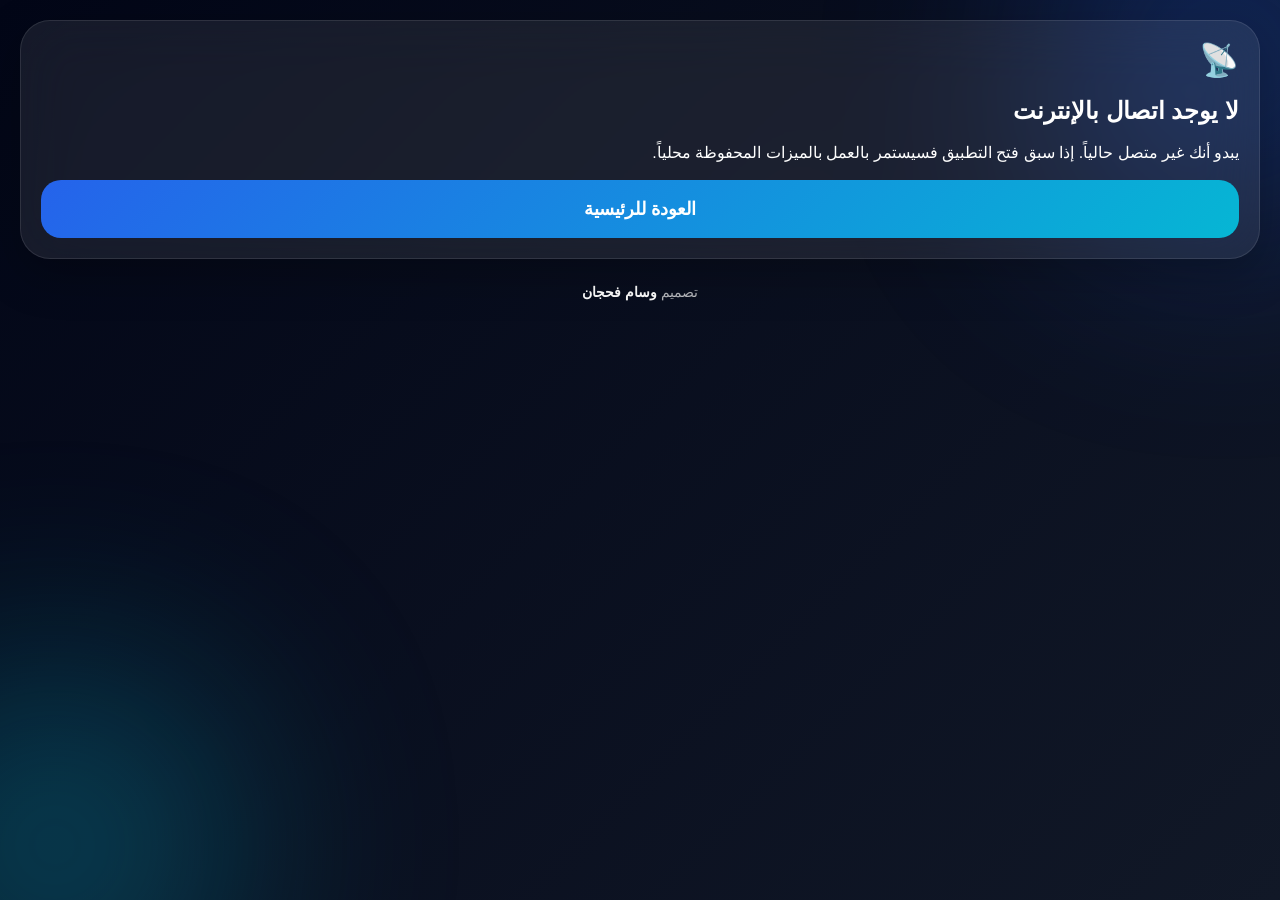
==== offline.html @ b7312d6f "Add files via upload" ====
<!DOCTYPE html>
<html lang="ar" dir="rtl">

<head>

<meta charset="UTF-8">

<meta
name="viewport"
content="width=device-width,initial-scale=1.0">

<title>
بدون اتصال
</title>

<link
rel="stylesheet"
href="style.css">

</head>

<body>

<div id="app">

<div class="card">

<h1>
📡
</h1>

<br>

<h2>
لا يوجد اتصال بالإنترنت
</h2>

<br>

<p>

يبدو أنك غير متصل حالياً.

إذا سبق فتح التطبيق فسيستمر
بالعمل بالميزات المحفوظة محلياً.

</p>

<br>

<a
href="index.html"
class="main-btn"
style="
display:block;
text-align:center;
text-decoration:none;
">

العودة للرئيسية

</a>

</div>

<footer>

تصميم
<strong>
وسام فحجان
</strong>

</footer>

</div>

</body>

</html>
---- style.css ----
:root{

    --bg:#020617;
    --card:rgba(255,255,255,.08);
    --border:rgba(255,255,255,.10);

    --text:#ffffff;
    --text2:rgba(255,255,255,.7);

    --primary:#2563eb;
    --secondary:#06b6d4;

    --input:#0f172a;

}

body.light{

    --bg:#f8fafc;

    --card:rgba(255,255,255,.75);

    --border:rgba(255,255,255,.9);

    --text:#0f172a;

    --text2:#475569;

    --input:#ffffff;

}

*{

    margin:0;
    padding:0;

    box-sizing:border-box;

    font-family:
    -apple-system,
    BlinkMacSystemFont,
    sans-serif;

    -webkit-tap-highlight-color:
    transparent;

}

body{

    min-height:100vh;

    background:
    linear-gradient(
      135deg,
      var(--bg),
      #111827
    );

    color:var(--text);

    overflow-x:hidden;

    transition:.3s;

}

/* ===== خلفية زجاجية ===== */

body::before{

    content:"";

    position:fixed;

    width:350px;
    height:350px;

    right:-120px;
    top:-120px;

    background:#2563eb;

    filter:blur(120px);

    opacity:.35;

    border-radius:50%;

    z-index:-1;

}

body::after{

    content:"";

    position:fixed;

    width:350px;
    height:350px;

    left:-120px;
    bottom:-120px;

    background:#06b6d4;

    filter:blur(120px);

    opacity:.35;

    border-radius:50%;

    z-index:-1;

}

/* ===== Splash ===== */

#splash{

    position:fixed;

    inset:0;

    z-index:9999;

    background:#020617;

    display:flex;

    flex-direction:column;

    justify-content:center;

    align-items:center;

    gap:15px;

}

.splash-logo{

    width: 120px;
    height: 120px;
    object-fit: contain;

}

#splash h1{

    font-size:34px;

}

#splash p{

    opacity:.8;

}

/* ===== Toast ===== */

#toast{

    position:fixed;

    top:25px;

    left:50%;

    transform:
    translateX(-50%);

    background:#111827;

    color:white;

    padding:
    12px 20px;

    border-radius:16px;

    opacity:0;

    pointer-events:none;

    transition:.3s;

    z-index:9999;

}

#toast.show{

    opacity:1;

}

/* ===== Loader ===== */

#loader{

    position:fixed;

    inset:0;

    display:none;

    justify-content:center;

    align-items:center;

    backdrop-filter:
    blur(8px);

    z-index:9998;

}

.spinner{

    width:55px;
    height:55px;

    border:
    4px solid rgba(255,255,255,.15);

    border-top:
    4px solid white;

    border-radius:50%;

    animation:
    spin .8s linear infinite;

}

/* ===== App ===== */

#app{

    padding:
    max(20px,env(safe-area-inset-top))
    20px
    max(20px,env(safe-area-inset-bottom));

}

/* ===== Header ===== */

header{

    display:flex;

    align-items:center;

    justify-content:space-between;

    margin-bottom:20px;

}

.logo-small{

    width:52px;
    height:52px;
    object-fit:contain;

}

.header-center{

    flex:1;

    text-align:center;

}

.settings-btn{

    text-decoration:none;

    color:var(--text);

    font-size:24px;

}

/* ===== Search ===== */

#searchReceiver{

    width:100%;

    margin-bottom:15px;

}

/* ===== Cards ===== */

.card{

    background:var(--card);

    border:
    1px solid var(--border);

    backdrop-filter:
    blur(30px);

    -webkit-backdrop-filter:
    blur(30px);

    border-radius:30px;

    padding:20px;

    margin-bottom:20px;

    box-shadow:
    0 15px 45px rgba(0,0,0,.25);

    animation:
    fadeUp .5s ease;

}

/* ===== Favorites ===== */

#favoritesSection{

    margin-bottom:15px;

}

#favoritesSection h3{

    margin-bottom:10px;

}

.favorite-item{

    background:var(--card);

    border:
    1px solid var(--border);

    border-radius:16px;

    padding:12px;

    margin-bottom:10px;

    cursor:pointer;

}

/* ===== Services ===== */

.services{

    display:flex;

    gap:10px;

    margin-bottom:15px;

}

.service{

    flex:1;

    border:none;

    border-radius:18px;

    padding:16px;

    cursor:pointer;

    background:#334155;

    color:white;

    transition:.25s;

}

.service.active{

    background:
    linear-gradient(
      135deg,
      var(--primary),
      var(--secondary)
    );

}

/* ===== Inputs ===== */

input,
select,
textarea{

    width:100%;

    padding:16px;

    border:none;

    outline:none;

    border-radius:18px;

    background:var(--input);

    color:var(--text);

    margin-bottom:12px;

    font-size:16px;

}

textarea{

    resize:none;

    min-height:120px;

}

/* ===== Buttons ===== */

.main-btn{

    width:100%;

    border:none;

    border-radius:20px;

    padding:18px;

    cursor:pointer;

    color:white;

    font-size:18px;

    font-weight:700;

    background:
    linear-gradient(
      135deg,
      var(--primary),
      var(--secondary)
    );

}

.secondary-btn{

    width:100%;

    border:none;

    border-radius:18px;

    padding:16px;

    cursor:pointer;

    margin-bottom:10px;

    background:#334155;

    color:white;

}

.main-btn:active,
.secondary-btn:active{

    transform:scale(.97);

}

/* ===== History ===== */

#historyList{

    display:flex;

    flex-direction:column;

    gap:10px;

}

.history-item{

    padding:12px;

    border-radius:16px;

    background:
    rgba(255,255,255,.05);

}

/* ===== Modal ===== */

.modal{

    position:fixed;

    inset:0;

    background:
    rgba(0,0,0,.55);

    display:none;

    justify-content:center;

    align-items:center;

    z-index:9999;

}

.modal-content{

    width:90%;

    max-width:450px;

    background:#0f172a;

    border-radius:25px;

    padding:20px;

}

.modal-actions{

    display:flex;

    gap:10px;

    margin-top:15px;

}

.modal-actions button{

    flex:1;

    border:none;

    border-radius:16px;

    padding:14px;

    color:white;

    cursor:pointer;

    background:
    linear-gradient(
      135deg,
      var(--primary),
      var(--secondary)
    );

}

/* ===== Footer ===== */

footer{

    text-align:center;

    margin-top:25px;

    color:var(--text2);

    font-size:14px;

}

footer strong{

    color:var(--text);

}

/* ===== Animations ===== */

@keyframes spin{

    from{

        transform:
        rotate(0deg);

    }

    to{

        transform:
        rotate(360deg);

    }

}

@keyframes pulse{

    0%{

        transform:
        scale(1);

    }

    50%{

        transform:
        scale(1.08);

    }

    100%{

        transform:
        scale(1);

    }

}

@keyframes fadeUp{

    from{

        opacity:0;

        transform:
        translateY(25px);

    }

    to{

        opacity:1;

        transform:
        translateY(0);

    }

}

/* ===== Responsive ===== */

@media(max-width:768px){

    .card{

        padding:18px;

    }

}

@media(max-width:480px){

    .service{

        padding:14px;

        font-size:14px;

    }

    .main-btn{

        font-size:16px;

    }

    .modal-content{

        width:95%;

    }

}
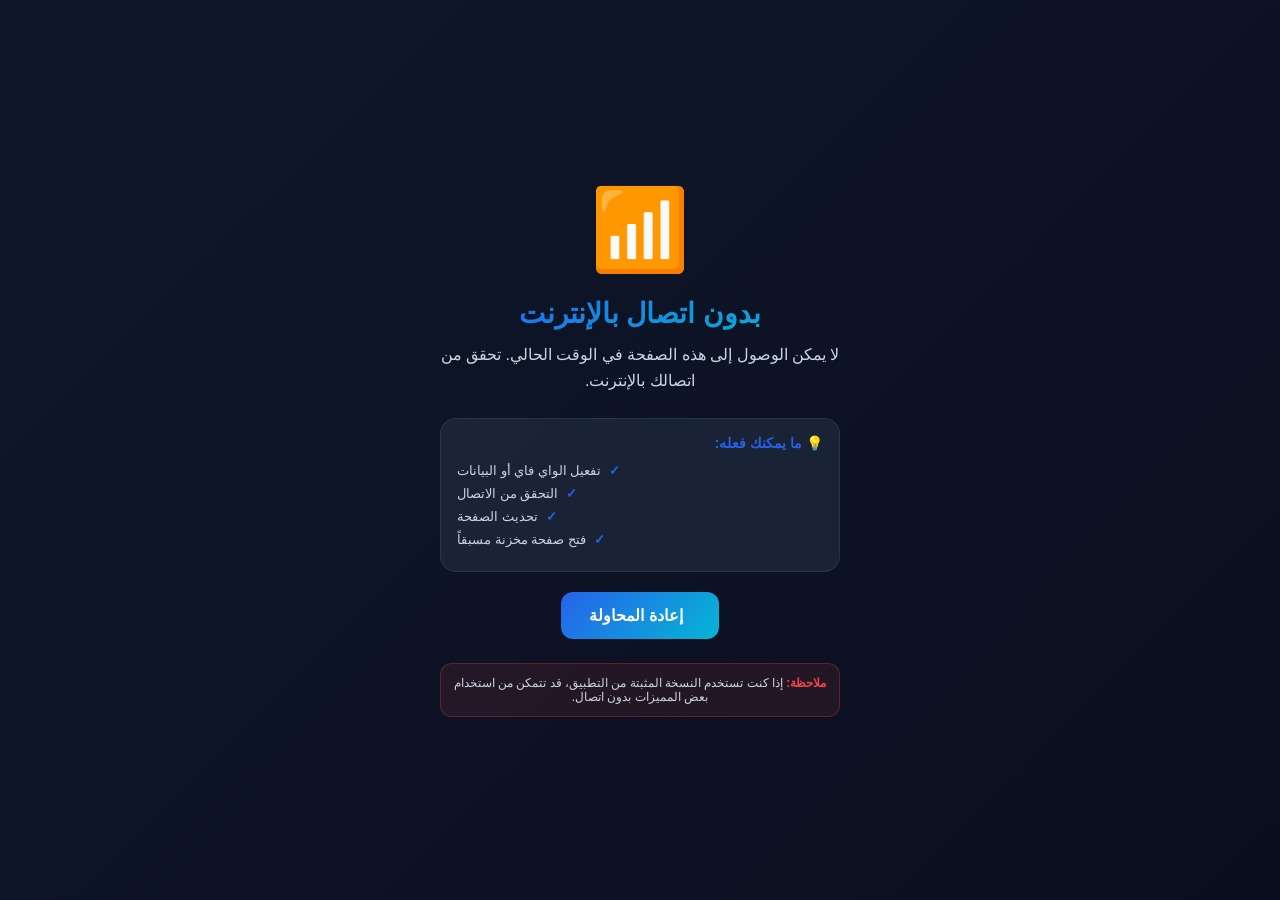
==== commit 4406e852: "Add files via upload" ====
--- a/offline.html
+++ b/offline.html
@@ -1,79 +1,227 @@
-<!DOCTYPE html>
-<html lang="ar" dir="rtl">
-
-<head>
-
-<meta charset="UTF-8">
-
-<meta
-name="viewport"
-content="width=device-width,initial-scale=1.0">
-
-<title>
-بدون اتصال
-</title>
-
-<link
-rel="stylesheet"
-href="style.css">
-
-</head>
-
-<body>
-
-<div id="app">
-
-<div class="card">
-
-<h1>
-📡
-</h1>
-
-<br>
-
-<h2>
-لا يوجد اتصال بالإنترنت
-</h2>
-
-<br>
-
-<p>
-
-يبدو أنك غير متصل حالياً.
-
-إذا سبق فتح التطبيق فسيستمر
-بالعمل بالميزات المحفوظة محلياً.
-
-</p>
-
-<br>
-
-<a
-href="index.html"
-class="main-btn"
-style="
-display:block;
-text-align:center;
-text-decoration:none;
-">
-
-العودة للرئيسية
-
-</a>
-
-</div>
-
-<footer>
-
-تصميم
-<strong>
-وسام فحجان
-</strong>
-
-</footer>
-
-</div>
-
-</body>
-
-</html>+<!DOCTYPE html>
+<html lang="ar" dir="rtl">
+<head>
+    <meta charset="UTF-8">
+    <meta name="viewport" content="width=device-width, initial-scale=1.0, viewport-fit=cover">
+    <meta name="theme-color" content="#0f172a">
+    <title>بدون اتصال - USSD Pay</title>
+    <link rel="icon" href="data:image/svg+xml,<svg xmlns='http://www.w3.org/2000/svg' viewBox='0 0 180 180'><rect fill='%230f172a' width='180' height='180'/><text x='90' y='110' font-size='80' font-weight='bold' text-anchor='middle' fill='%232563eb' font-family='Arial'>₪</text></svg>">
+    <link rel="manifest" href="manifest.json">
+    <style>
+        :root {
+            --primary: #2563eb;
+            --secondary: #06b6d4;
+            --bg: #0f172a;
+            --text: #ffffff;
+            --text-secondary: #cbd5e1;
+        }
+
+        * {
+            margin: 0;
+            padding: 0;
+            box-sizing: border-box;
+        }
+
+        html {
+            scroll-behavior: smooth;
+            -webkit-font-smoothing: antialiased;
+        }
+
+        body {
+            font-family: -apple-system, BlinkMacSystemFont, 'Segoe UI', Roboto, sans-serif;
+            background: linear-gradient(135deg, var(--bg) 0%, #0a0f1f 100%);
+            color: var(--text);
+            min-height: 100vh;
+            display: flex;
+            align-items: center;
+            justify-content: center;
+            padding: 20px;
+        }
+
+        .offline-container {
+            text-align: center;
+            max-width: 400px;
+            animation: slideUp 0.5s ease;
+        }
+
+        .offline-icon {
+            font-size: 80px;
+            margin-bottom: 20px;
+            animation: bounce 2s ease infinite;
+        }
+
+        .offline-title {
+            font-size: 28px;
+            font-weight: 700;
+            margin-bottom: 12px;
+            background: linear-gradient(135deg, var(--primary), var(--secondary));
+            -webkit-background-clip: text;
+            -webkit-text-fill-color: transparent;
+            background-clip: text;
+        }
+
+        .offline-message {
+            color: var(--text-secondary);
+            margin-bottom: 24px;
+            line-height: 1.6;
+        }
+
+        .offline-tips {
+            background: rgba(30, 41, 59, 0.8);
+            border: 1px solid rgba(255, 255, 255, 0.08);
+            border-radius: 16px;
+            padding: 16px;
+            margin-bottom: 20px;
+            text-align: right;
+        }
+
+        .offline-tips h3 {
+            font-size: 14px;
+            margin-bottom: 12px;
+            color: var(--primary);
+        }
+
+        .offline-tips ul {
+            list-style: none;
+            text-align: right;
+        }
+
+        .offline-tips li {
+            font-size: 13px;
+            color: var(--text-secondary);
+            margin-bottom: 8px;
+            display: flex;
+            align-items: center;
+            gap: 8px;
+            justify-content: flex-end;
+        }
+
+        .offline-tips li::before {
+            content: '✓';
+            color: var(--primary);
+            font-weight: bold;
+        }
+
+        .offline-button {
+            display: inline-flex;
+            align-items: center;
+            justify-content: center;
+            gap: 8px;
+            padding: 14px 28px;
+            background: linear-gradient(135deg, var(--primary), var(--secondary));
+            color: white;
+            border: none;
+            border-radius: 12px;
+            font-size: 16px;
+            font-weight: 600;
+            cursor: pointer;
+            transition: all 0.3s ease;
+            text-decoration: none;
+        }
+
+        .offline-button:hover {
+            transform: translateY(-2px);
+            box-shadow: 0 8px 20px rgba(37, 99, 235, 0.3);
+        }
+
+        .offline-button:active {
+            transform: translateY(0);
+        }
+
+        .offline-status {
+            margin-top: 24px;
+            padding: 12px;
+            background: rgba(239, 68, 68, 0.1);
+            border: 1px solid rgba(239, 68, 68, 0.3);
+            border-radius: 12px;
+            font-size: 12px;
+            color: var(--text-secondary);
+        }
+
+        .offline-status strong {
+            color: #ef4444;
+        }
+
+        @keyframes slideUp {
+            from {
+                opacity: 0;
+                transform: translateY(30px);
+            }
+            to {
+                opacity: 1;
+                transform: translateY(0);
+            }
+        }
+
+        @keyframes bounce {
+            0%, 100% {
+                transform: translateY(0);
+            }
+            50% {
+                transform: translateY(-10px);
+            }
+        }
+
+        @media (max-width: 480px) {
+            .offline-title {
+                font-size: 24px;
+            }
+
+            .offline-icon {
+                font-size: 60px;
+            }
+
+            .offline-button {
+                width: 100%;
+            }
+        }
+    </style>
+</head>
+<body>
+    <div class="offline-container">
+        <div class="offline-icon">📶</div>
+        
+        <h1 class="offline-title">بدون اتصال بالإنترنت</h1>
+        
+        <p class="offline-message">
+            لا يمكن الوصول إلى هذه الصفحة في الوقت الحالي. تحقق من اتصالك بالإنترنت.
+        </p>
+
+        <div class="offline-tips">
+            <h3>💡 ما يمكنك فعله:</h3>
+            <ul>
+                <li>تفعيل الواي فاي أو البيانات</li>
+                <li>التحقق من الاتصال</li>
+                <li>تحديث الصفحة</li>
+                <li>فتح صفحة مخزنة مسبقاً</li>
+            </ul>
+        </div>
+
+        <button class="offline-button" onclick="location.reload()">
+            <i class="fas fa-sync"></i>
+            إعادة المحاولة
+        </button>
+
+        <div class="offline-status">
+            <strong>ملاحظة:</strong> إذا كنت تستخدم النسخة المثبتة من التطبيق، قد تتمكن من استخدام بعض المميزات بدون اتصال.
+        </div>
+    </div>
+
+    <script>
+        // Listen for connection changes
+        window.addEventListener('online', () => {
+            setTimeout(() => {
+                location.reload();
+            }, 1000);
+        });
+
+        // Try to refresh every 5 seconds if connection returns
+        const checkConnection = setInterval(() => {
+            if (navigator.onLine) {
+                clearInterval(checkConnection);
+                location.reload();
+            }
+        }, 5000);
+    </script>
+</body>
+</html>
